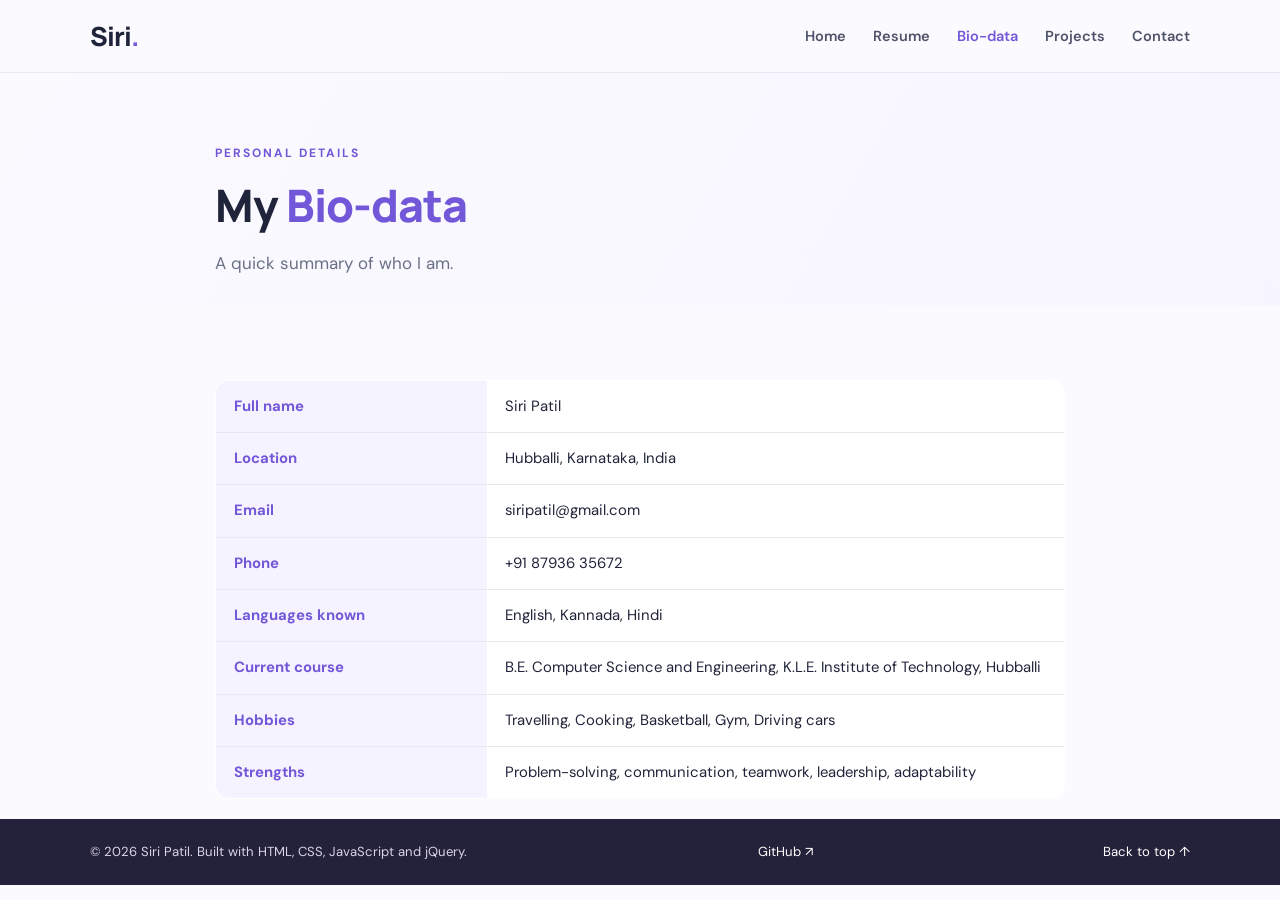
==== biodata.html @ 9eb613b7 "Add files via upload" ====
<!DOCTYPE html>
<html lang="en">
<head>
  <meta charset="UTF-8">
  <meta name="viewport" content="width=device-width, initial-scale=1.0">
  <meta name="description" content="Resume and bio-data of Siri Patil, Computer Science and Engineering student.">
  <title>Bio-data | Siri Patil</title>
  <link rel="stylesheet" href="style.css">
  <script src="https://code.jquery.com/jquery-3.7.1.min.js"></script>
  <script src="script.js" defer></script>
</head>
<body>
  <header class="site-header">
    <nav class="navbar container" aria-label="Main navigation">
      <a class="logo" href="index.html">Siri<span>.</span></a>
      <button class="menu-toggle" id="menuToggle" aria-label="Toggle navigation" aria-expanded="false">&#9776;</button>
      <ul class="nav-links" id="navLinks"><li><a href="index.html">Home</a></li><li><a href="resume.html">Resume</a></li><li><a href="biodata.html">Bio-data</a></li><li><a href="projects.html">Projects</a></li><li><a href="contact.html">Contact</a></li></ul>
    </nav>
  </header>
  <main>
    <section class="page-head" id="top"><div class="container narrow"><p class="eyebrow">PERSONAL DETAILS</p><h1 class="section-title">My <span>Bio-data</span></h1><p class="section-lead">A quick summary of who I am.</p></div></section>
    <section class="sub-section"><div class="container narrow reveal"><table class="bio-table"><tr><th>Full name</th><td>Siri Patil</td></tr><tr><th>Location</th><td>Hubballi, Karnataka, India</td></tr><tr><th>Email</th><td>siripatil@gmail.com</td></tr><tr><th>Phone</th><td>+91 87936 35672</td></tr><tr><th>Languages known</th><td>English, Kannada, Hindi</td></tr><tr><th>Current course</th><td>B.E. Computer Science and Engineering, K.L.E. Institute of Technology, Hubballi</td></tr><tr><th>Hobbies</th><td>Travelling, Cooking, Basketball, Gym, Driving cars</td></tr><tr><th>Strengths</th><td>Problem-solving, communication, teamwork, leadership, adaptability</td></tr></table></div></section>
  </main>
  <footer class="footer"><div class="container"><p>&copy; <span id="year"></span> Siri Patil. Built with HTML, CSS, JavaScript and jQuery.</p><a href="https://github.com/sirispatil" target="_blank" rel="noopener noreferrer">GitHub &#8599;</a><a href="#top">Back to top &#8593;</a></div></footer>
</body>
</html>
---- style.css ----
@import url('https://fonts.googleapis.com/css2?family=DM+Sans:wght@400;500;600;700&family=Manrope:wght@400;500;600;700;800&display=swap');

:root {
  --ink: #20243a;
  --muted: #697087;
  --accent: #7257d8;
  --accent-dark: #5940bb;
  --soft: #f5f3ff;
  --line: #e8e7f0;
  --white: #ffffff;
  --bg: #fbfaff;
}
* { box-sizing: border-box; }
html { scroll-behavior: smooth; scroll-padding-top: 84px; }
body { margin: 0; color: var(--ink); background: var(--bg); font-family: 'DM Sans', sans-serif; line-height: 1.7; }
a { color: inherit; text-decoration: none; }
.container { width: min(1100px, calc(100% - 40px)); margin: 0 auto; }
.narrow { width: min(850px, calc(100% - 40px)); }
.site-header { position: sticky; top: 0; z-index: 10; background: rgba(251,250,255,.94); backdrop-filter: blur(14px); border-bottom: 1px solid var(--line); }
.navbar { min-height: 72px; display: flex; align-items: center; justify-content: space-between; }
.logo { font: 800 1.65rem 'Manrope', sans-serif; letter-spacing: -1px; }
.logo span, .hero h1 span, .section-title span { color: var(--accent); }
.nav-links { display: flex; gap: 27px; align-items: center; list-style: none; padding: 0; margin: 0; }
.nav-links a { font-size: .91rem; color: #4e5369; font-weight: 600; }
.nav-links a:hover, .quick-links a:hover { color: var(--accent); }
.menu-toggle { display: none; border: 0; background: transparent; color: var(--ink); font-size: 1.5rem; cursor: pointer; }
.section { padding: 94px 0; }
.hero { padding: 105px 0 100px; background: radial-gradient(circle at 82% 22%, #eee9ff 0, transparent 34%), linear-gradient(120deg, #fbfaff, #f7f5ff); }
.hero-grid { display: grid; grid-template-columns: 1.35fr .8fr; gap: 70px; align-items: center; }
.eyebrow { color: var(--accent); font-size: .75rem; letter-spacing: 2px; font-weight: 700; margin: 0 0 15px; }
.hero h1 { font: 800 clamp(2.7rem, 6vw, 4.5rem)/1.12 'Manrope', sans-serif; letter-spacing: -2.5px; margin: 0 0 12px; }
.hero h2 { font: 600 1.2rem 'Manrope', sans-serif; margin: 0 0 16px; }
.intro, .section-lead { color: var(--muted); font-size: 1.06rem; max-width: 650px; }
.hero-actions { display: flex; flex-wrap: wrap; gap: 13px; margin: 28px 0 22px; }
.btn { padding: 11px 20px; border-radius: 9px; font-weight: 700; font-size: .92rem; transition: .2s; }
.btn.primary { background: var(--accent); color: white; box-shadow: 0 8px 20px #7257d833; }
.btn.primary:hover { background: var(--accent-dark); transform: translateY(-2px); }
.btn.secondary { border: 1px solid #d9d3f4; background: white; }
.btn.secondary:hover { border-color: var(--accent); color: var(--accent); }
.quick-links { display: flex; flex-wrap: wrap; gap: 22px; color: var(--muted); font-size: .9rem; }
.hero-card { padding: 36px; border: 1px solid #e8e2ff; border-radius: 22px; background: rgba(255,255,255,.82); box-shadow: 0 22px 60px #3d2b8012; }
.avatar { width: 76px; height: 76px; display: grid; place-items: center; border-radius: 22px; color: white; background: linear-gradient(135deg, #8b75e8, #5940bb); font: 800 1.6rem 'Manrope', sans-serif; margin-bottom: 27px; }
.card-label { color: var(--accent); font-size: .7rem; letter-spacing: 1.8px; font-weight: 700; }
.hero-card h3 { font: 800 1.5rem 'Manrope', sans-serif; margin: 5px 0; }
.hero-card p { color: var(--muted); }
.mini-tags, .tag-list { display: flex; flex-wrap: wrap; gap: 8px; }
.mini-tags span, .tag-list span { background: var(--soft); color: #5e4bb0; border-radius: 7px; padding: 5px 10px; font-size: .78rem; font-weight: 600; }
.section-title { font: 800 clamp(2rem, 4vw, 2.8rem)/1.2 'Manrope', sans-serif; letter-spacing: -1px; margin: 0 0 22px; }
.body-copy { color: var(--muted); }
.education-grid, .skills-grid { display: grid; grid-template-columns: repeat(3, 1fr); gap: 16px; margin-top: 35px; }
.info-card { background: white; border: 1px solid var(--line); border-radius: 14px; padding: 23px; }
.info-card h3 { font: 700 1.05rem 'Manrope', sans-serif; margin: 8px 0; }
.info-card p { color: var(--muted); margin: 0; font-size: .93rem; }
.date { color: var(--accent); font-size: .78rem; font-weight: 700; }
.alt-section { background: #f5f3fc; }
.small-note { color: #85899a; font-size: .8rem; margin-top: 16px; }
.project-card { border: 1px solid var(--line); background: white; padding: 34px; border-radius: 18px; box-shadow: 0 14px 40px #30245c0a; }
.project-top { display: flex; justify-content: space-between; gap: 12px; align-items: center; color: var(--accent); font-size: .75rem; font-weight: 700; letter-spacing: 1px; }
.project-number { font: 800 1.3rem 'Manrope', sans-serif; }
.project-card h3 { font: 800 1.55rem 'Manrope', sans-serif; margin: 17px 0 10px; }
.project-card > p { color: var(--muted); }
.project-details { display: grid; grid-template-columns: 1fr 1fr; gap: 20px; padding: 18px 0; margin: 20px 0; border-top: 1px solid var(--line); border-bottom: 1px solid var(--line); }
.project-details strong { font-size: .85rem; }
.project-details p { color: var(--muted); font-size: .9rem; margin: 5px 0 0; }
.project-note { max-width: 850px; }
.cert-list { display: grid; gap: 12px; margin-top: 30px; }
.cert-item { display: flex; align-items: flex-start; gap: 17px; background: white; border: 1px solid var(--line); border-radius: 12px; padding: 18px; }
.cert-mark { color: var(--accent); font: 800 1.1rem 'Manrope', sans-serif; }
.cert-item h3 { margin: 0 0 3px; font: 700 1rem 'Manrope', sans-serif; }
.cert-item p { color: var(--muted); margin: 0; font-size: .9rem; }
.contact-section { background: linear-gradient(135deg, #fbfaff, #f1edff); }
.contact-card { display: grid; grid-template-columns: 1fr 1fr; gap: 12px; margin-top: 30px; }
.contact-card a { display: flex; flex-direction: column; gap: 4px; padding: 17px 20px; background: white; border: 1px solid var(--line); border-radius: 11px; }
.contact-card a:last-child { grid-column: 1 / -1; }
.contact-card span { color: var(--muted); font-size: .78rem; }
.contact-card strong { font-size: .95rem; overflow-wrap: anywhere; }
.contact-card a:hover { border-color: #b9aaf3; }
.footer { background: #24213a; color: #d9d6e8; padding: 22px 0; font-size: .82rem; }
.footer .container { display: flex; justify-content: space-between; gap: 20px; align-items: center; }
.footer p { margin: 0; }
.footer a { color: white; }
@media (max-width: 800px) {
  .hero-grid { grid-template-columns: 1fr; gap: 35px; }
  .hero-card { max-width: 480px; }
  .education-grid, .skills-grid { grid-template-columns: 1fr 1fr; }
  .nav-links { gap: 14px; }
}
@media (max-width: 620px) {
  .section { padding: 70px 0; }
  .hero { padding: 75px 0; }
  .menu-toggle { display: block; }
  .nav-links { display: none; position: absolute; top: 72px; left: 0; right: 0; padding: 18px 25px 22px; background: white; border-bottom: 1px solid var(--line); flex-direction: column; align-items: flex-start; }
  .nav-links.open { display: flex; }
  .education-grid, .skills-grid, .project-details, .contact-card { grid-template-columns: 1fr; }
  .contact-card a:last-child { grid-column: auto; }
  .project-card { padding: 23px; }
  .project-type { font-size: .63rem; }
  .footer .container { flex-direction: column; align-items: flex-start; }
}

/* ---- additions for multi-page version ---- */
.nav-links a.active { color: var(--accent); }
.page-head { padding: 70px 0 10px; background: linear-gradient(120deg, #fbfaff, #f7f5ff); }
.page-head .section-title { margin-bottom: 8px; }
.sub-section { padding: 50px 0 20px; }
.sub-title { font: 800 1.3rem 'Manrope', sans-serif; margin: 0 0 6px; }
.timeline { display: grid; gap: 14px; margin-top: 18px; }
.btn-row { display: flex; flex-wrap: wrap; gap: 12px; margin-top: 20px; }
.cert-item a { color: var(--accent); font-weight: 600; font-size: .85rem; }
.reveal { opacity: 0; transform: translateY(18px); }
.bio-table { width: 100%; border-collapse: collapse; background: white; border: 1px solid var(--line); border-radius: 14px; overflow: hidden; margin-top: 25px; }
.bio-table th, .bio-table td { text-align: left; padding: 13px 18px; border-bottom: 1px solid var(--line); font-size: .93rem; }
.bio-table th { width: 32%; color: var(--accent); font-weight: 700; background: var(--soft); }
.bio-table tr:last-child th, .bio-table tr:last-child td { border-bottom: 0; }
.project-links { display: flex; flex-wrap: wrap; gap: 12px; margin-top: 18px; }
@media (max-width: 620px) { .bio-table th { width: 40%; } }
@media print {
  .site-header, .footer, .btn-row, .hero-actions, .menu-toggle { display: none !important; }
  .reveal { opacity: 1 !important; transform: none !important; }
  .section, .sub-section { padding: 20px 0; }
  body { background: white; }
}
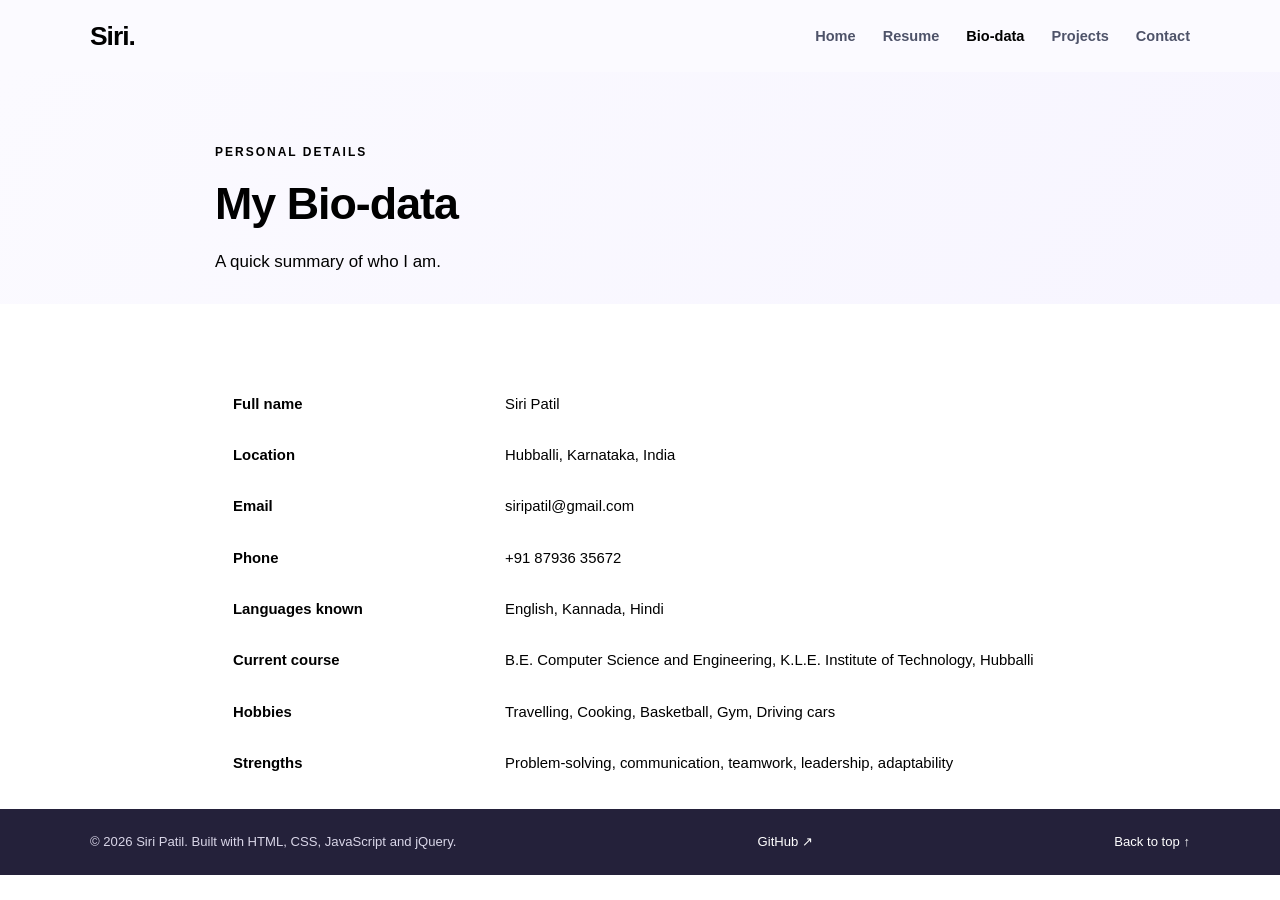
==== commit d0e060a5: "Update biodata.html" ====
--- a/biodata.html
+++ b/biodata.html
@@ -23,4 +23,5 @@
   </main>
   <footer class="footer"><div class="container"><p>&copy; <span id="year"></span> Siri Patil. Built with HTML, CSS, JavaScript and jQuery.</p><a href="https://github.com/sirispatil" target="_blank" rel="noopener noreferrer">GitHub &#8599;</a><a href="#top">Back to top &#8593;</a></div></footer>
 </body>
-</html>+</html>
+ 
--- a/style.css
+++ b/style.css
@@ -1,4 +1,4 @@
-@import url('https://fonts.googleapis.com/css2?family=DM+Sans:wght@400;500;600;700&family=Manrope:wght@400;500;600;700;800&display=swap');
+import url('https://fonts.googleapis.com/css2?family=DM+Sans:wght@400;500;600;700&family=Manrope:wght@400;500;600;700;800&display=swap');
 
 :root {
   --ink: #20243a;
@@ -120,3 +120,8 @@
   .section, .sub-section { padding: 20px 0; }
   body { background: white; }
 }
+
+
+/* Certificate issue dates */
+.cert-item .cert-date { color: var(--accent); font-size: .82rem; font-weight: 600; margin-top: 5px; }
+ 
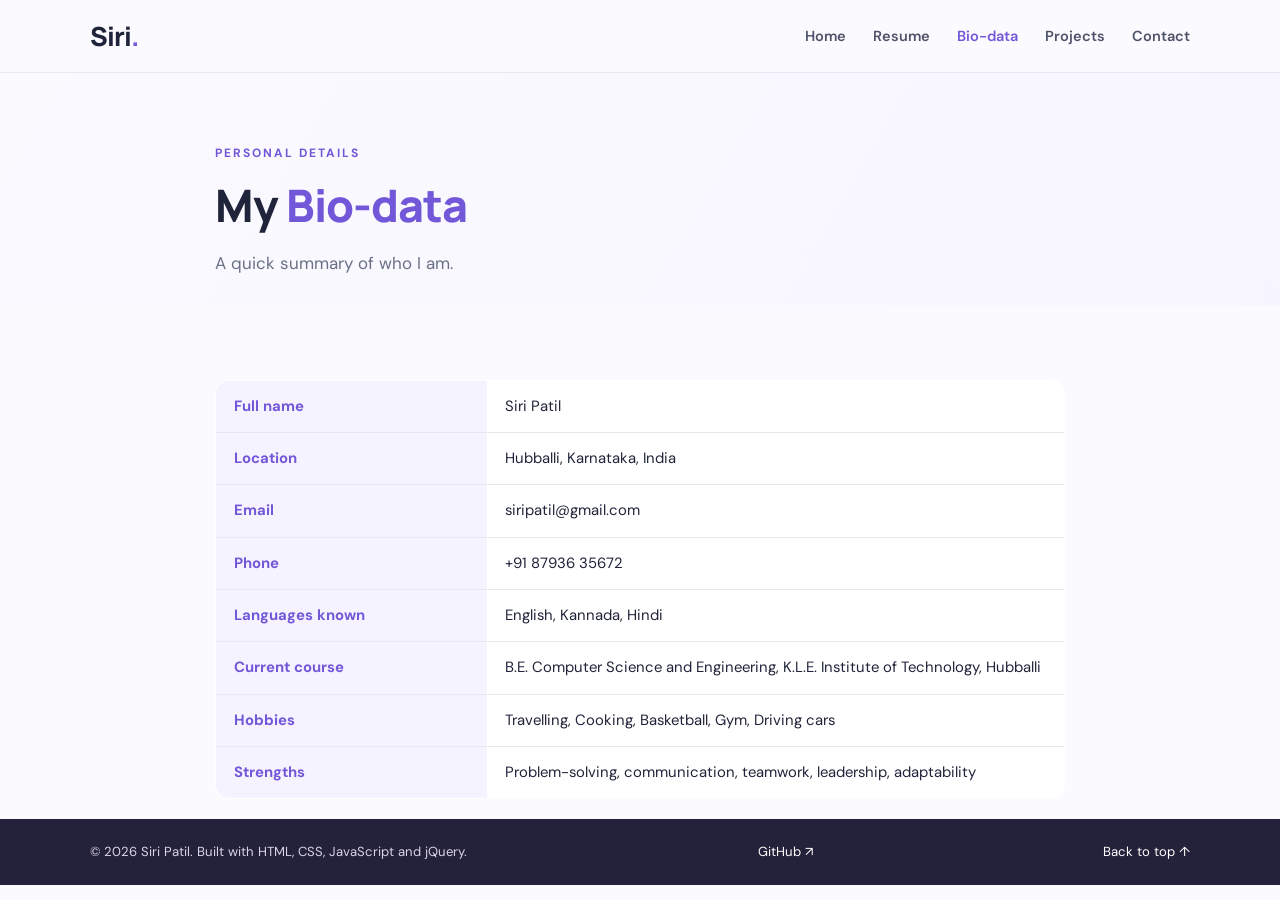
==== commit 933621bb: "Add files via upload" ====
--- a/biodata.html
+++ b/biodata.html
@@ -23,5 +23,4 @@
   </main>
   <footer class="footer"><div class="container"><p>&copy; <span id="year"></span> Siri Patil. Built with HTML, CSS, JavaScript and jQuery.</p><a href="https://github.com/sirispatil" target="_blank" rel="noopener noreferrer">GitHub &#8599;</a><a href="#top">Back to top &#8593;</a></div></footer>
 </body>
-</html>
- 
+</html>
--- a/style.css
+++ b/style.css
@@ -1,4 +1,4 @@
-import url('https://fonts.googleapis.com/css2?family=DM+Sans:wght@400;500;600;700&family=Manrope:wght@400;500;600;700;800&display=swap');
+@import url('https://fonts.googleapis.com/css2?family=DM+Sans:wght@400;500;600;700&family=Manrope:wght@400;500;600;700;800&display=swap');
 
 :root {
   --ink: #20243a;
@@ -124,4 +124,3 @@
 
 /* Certificate issue dates */
 .cert-item .cert-date { color: var(--accent); font-size: .82rem; font-weight: 600; margin-top: 5px; }
- 
